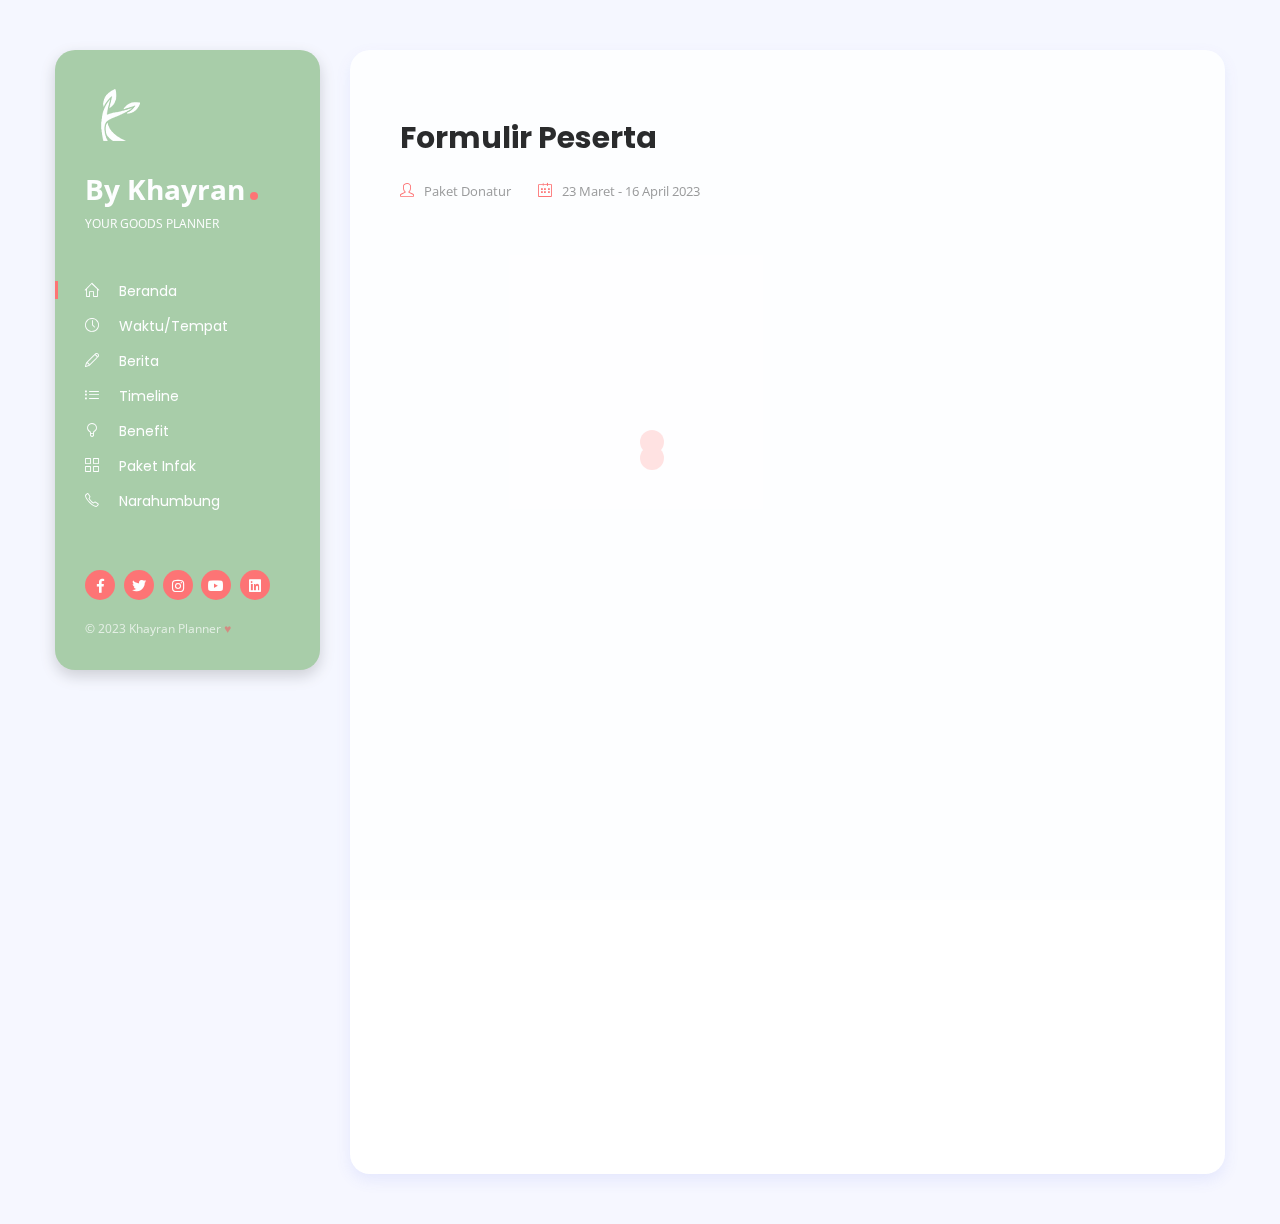
==== pages/form1.html @ f05ed551 "Web Register" ====
<!DOCTYPE html>
<html lang="en-US">
<head>
	<meta http-equiv="Content-Type" content="text/html; charset=UTF-8">
	<title>Ramadhan Dalam Penantian by Khayran</title>
	<meta name="description" content="Website - Ramadhan Dalam Penantian by Khayran">
	<meta name="viewport" content="width=device-width, initial-scale=1, maximum-scale=1">
	<link rel="shortcut icon" type="image/x-icon" href="../images/iconkhayran.png">

	<!-- STYLESHEETS -->
	<link rel="stylesheet" href="../css/bootstrap.min.css" type="text/css" media="all">
	<link rel="stylesheet" href="../css/all.min.css" type="text/css" media="all">
	<link rel="stylesheet" href="../css/simple-line-icons.css" type="text/css" media="all">
	<link rel="stylesheet" href="../css/slick.css" type="text/css" media="all">
	<link rel="stylesheet" href="../css/simplebar.css" type="text/css" media="all">
	<link rel="stylesheet" href="../css/jquery.mCustomScrollbar.min.css" type="text/css" media="all">
	<link rel="stylesheet" href="../css/style.css" type="text/css" media="all">

	<!--[if lt IE 9]>
      <script src="https://oss.maxcdn.com/html5shiv/3.7.2/html5shiv.min.js"></script>
      <script src="https://oss.maxcdn.com/respond/1.4.2/respond.min.js"></script>
    <![endif]-->

</head>

<body>

<!-- preloader -->
<div id="preloader">
	<div class="outer">
		<div class="spinner">
			<div class="dot1"></div>
			<div class="dot2"></div>
		</div>
	</div>
</div>

<!-- site wrapper -->
<div class="site-wrapper">

    <!-- mobile header -->
	<div class="mobile-header py-2 px-3 mt-4">
		<button class="menu-icon mr-2">
			<span></span>
			<span></span>
			<span></span>
		</button>
		<a href="../index.html" class="logo"><img src="images/logokhayran.png" alt="Khayran Planner" /></a>
		<a href="../index.html" class="site-title dot ml-2">By Khayran</a>
	</div>

	<!-- header -->
	<header class="left float-left shadow-dark" id="header">
		<button type="button" class="close" aria-label="Close">
			<span aria-hidden="true">&times;</span>
		</button>
		<div class="header-inner d-flex align-items-start flex-column">
			<a href="index.html"><img src="../images/logokhayran.png" alt="Khayran Planner" /></a>
			<a href="index.html" class="site-title dot mt-3">By Khayran</a>
			<span class="site-slogan">Your Goods Planner</span>
			
			<!-- navigation menu -->
			<nav>
				<ul class="vertical-menu scrollspy">
					<li><a href="../index.html#home" class="active"><i class="icon-home"></i>Beranda</a></li>
					<li><a href="../index.html#about"><i class="icon-clock"></i>Waktu/Tempat</a></li>
					<li><a href="../index.html#blog"><i class="icon-pencil"></i>Berita</a></li>
					<li><a href="../index.html#resume"><i class="icon-list"></i>Timeline</a></li>
					<li><a href="../index.html#services"><i class="icon-bulb"></i>Benefit</a></li>
					<li><a href="../index.html#works"><i class="icon-grid"></i>Paket Infak</a></li>	
					<li><a href="../index.html#contact"><i class="icon-phone"></i>Narahumbung</a></li>
				</ul>
			</nav>
			
			<!-- footer -->
			<div class="footer mt-auto">

				<!-- social icons -->
				<ul class="social-icons list-inline">
					<li class="list-inline-item"><a href="#"><i class="fab fa-facebook-f"></i></a></li>
					<li class="list-inline-item"><a href="#"><i class="fab fa-twitter"></i></a></li>
					<li class="list-inline-item"><a href="#"><i class="fab fa-instagram"></i></a></li>
					<li class="list-inline-item"><a href="#"><i class="fab fa-youtube"></i></a></li>
					<li class="list-inline-item"><a href="#"><i class="fab fa-linkedin"></i></a></li>
				</ul>

				<!-- copyright -->
				<span class="copyright">© 2023 Khayran Planner <span style="color: #e25555;">&#9829;</span></span>
			</div>
		</div>
	</header>

    <!-- main content area -->
	<main class="content float-right">

        <!-- single portfolio -->
		<section class="single-portfolio background-white rounded padding-50 shadow-blue mt-0">

            <h2 class="archive-header">Formulir Peserta</h2>
            <!-- portfolio info -->
            <ul class="list-inline portfolio-info mb-0 mt-4">
                <li class="list-inline-item"><i class="icon-user"></i>Paket Donatur</li>
                <li class="list-inline-item"><i class="icon-calendar"></i>23 Maret - 16 April 2023</li>
            </ul>
            <div class="spacer" data-height="15"></div>

            <iframe src="https://docs.google.com/forms/d/e/1FAIpQLSdEMvRVDFXsEugnhXFrj0jXrr4JK20KwJ4zXYBbKt-q4I2opw/viewform?embedded=true" width="100%" height="900" frameborder="0" marginheight="0" marginwidth="0">Loading…</iframe>
        </section>
		
	</main>

</div>

<!-- Go to top button -->
<a href="javascript:" id="return-to-top"><i class="fa fa-chevron-up"></i></a>

<!-- SCRIPTS -->
<script src="../js/jquery-1.12.3.min.js"></script>
<script src="../js/jquery.easing.min.js"></script>
<script src="../js/popper.min.js"></script>
<script src="../js/bootstrap.min.js"></script>
<script src="../js/jquery.waypoints.min.js"></script>
<script src="../js/jquery.counterup.min.js"></script>
<script src="../js/jquery.mCustomScrollbar.concat.min.js"></script>
<script src="../js/isotope.pkgd.min.js"></script>
<script src="../js/infinite-scroll.min.js"></script>
<script src="../js/imagesloaded.pkgd.min.js"></script>
<script src="../js/slick.min.js"></script>
<script src="../js/contact.js"></script>
<script src="../js/validator.js"></script>
<script src="../js/custom.js"></script>

</body>
</html>
---- css/simple-line-icons.css ----
@font-face {
  font-family: 'simple-line-icons';
  src: url('../fonts/Simple-Line-Icons.eot?v=2.4.0');
  src: url('../fonts/Simple-Line-Icons.eot?v=2.4.0#iefix') format('embedded-opentype'), url('../fonts/Simple-Line-Icons.woff2?v=2.4.0') format('woff2'), url('../fonts/Simple-Line-Icons.ttf?v=2.4.0') format('truetype'), url('../fonts/Simple-Line-Icons.woff?v=2.4.0') format('woff'), url('../fonts/Simple-Line-Icons.svg?v=2.4.0#simple-line-icons') format('svg');
  font-weight: normal;
  font-style: normal;
}
/*
 Use the following CSS code if you want to have a class per icon.
 Instead of a list of all class selectors, you can use the generic [class*="icon-"] selector, but it's slower:
*/
.icon-user,
.icon-people,
.icon-user-female,
.icon-user-follow,
.icon-user-following,
.icon-user-unfollow,
.icon-login,
.icon-logout,
.icon-emotsmile,
.icon-phone,
.icon-call-end,
.icon-call-in,
.icon-call-out,
.icon-map,
.icon-location-pin,
.icon-direction,
.icon-directions,
.icon-compass,
.icon-layers,
.icon-menu,
.icon-list,
.icon-options-vertical,
.icon-options,
.icon-arrow-down,
.icon-arrow-left,
.icon-arrow-right,
.icon-arrow-up,
.icon-arrow-up-circle,
.icon-arrow-left-circle,
.icon-arrow-right-circle,
.icon-arrow-down-circle,
.icon-check,
.icon-clock,
.icon-plus,
.icon-minus,
.icon-close,
.icon-event,
.icon-exclamation,
.icon-organization,
.icon-trophy,
.icon-screen-smartphone,
.icon-screen-desktop,
.icon-plane,
.icon-notebook,
.icon-mustache,
.icon-mouse,
.icon-magnet,
.icon-energy,
.icon-disc,
.icon-cursor,
.icon-cursor-move,
.icon-crop,
.icon-chemistry,
.icon-speedometer,
.icon-shield,
.icon-screen-tablet,
.icon-magic-wand,
.icon-hourglass,
.icon-graduation,
.icon-ghost,
.icon-game-controller,
.icon-fire,
.icon-eyeglass,
.icon-envelope-open,
.icon-envelope-letter,
.icon-bell,
.icon-badge,
.icon-anchor,
.icon-wallet,
.icon-vector,
.icon-speech,
.icon-puzzle,
.icon-printer,
.icon-present,
.icon-playlist,
.icon-pin,
.icon-picture,
.icon-handbag,
.icon-globe-alt,
.icon-globe,
.icon-folder-alt,
.icon-folder,
.icon-film,
.icon-feed,
.icon-drop,
.icon-drawer,
.icon-docs,
.icon-doc,
.icon-diamond,
.icon-cup,
.icon-calculator,
.icon-bubbles,
.icon-briefcase,
.icon-book-open,
.icon-basket-loaded,
.icon-basket,
.icon-bag,
.icon-action-undo,
.icon-action-redo,
.icon-wrench,
.icon-umbrella,
.icon-trash,
.icon-tag,
.icon-support,
.icon-frame,
.icon-size-fullscreen,
.icon-size-actual,
.icon-shuffle,
.icon-share-alt,
.icon-share,
.icon-rocket,
.icon-question,
.icon-pie-chart,
.icon-pencil,
.icon-note,
.icon-loop,
.icon-home,
.icon-grid,
.icon-graph,
.icon-microphone,
.icon-music-tone-alt,
.icon-music-tone,
.icon-earphones-alt,
.icon-earphones,
.icon-equalizer,
.icon-like,
.icon-dislike,
.icon-control-start,
.icon-control-rewind,
.icon-control-play,
.icon-control-pause,
.icon-control-forward,
.icon-control-end,
.icon-volume-1,
.icon-volume-2,
.icon-volume-off,
.icon-calendar,
.icon-bulb,
.icon-chart,
.icon-ban,
.icon-bubble,
.icon-camrecorder,
.icon-camera,
.icon-cloud-download,
.icon-cloud-upload,
.icon-envelope,
.icon-eye,
.icon-flag,
.icon-heart,
.icon-info,
.icon-key,
.icon-link,
.icon-lock,
.icon-lock-open,
.icon-magnifier,
.icon-magnifier-add,
.icon-magnifier-remove,
.icon-paper-clip,
.icon-paper-plane,
.icon-power,
.icon-refresh,
.icon-reload,
.icon-settings,
.icon-star,
.icon-symbol-female,
.icon-symbol-male,
.icon-target,
.icon-credit-card,
.icon-paypal,
.icon-social-tumblr,
.icon-social-twitter,
.icon-social-facebook,
.icon-social-instagram,
.icon-social-linkedin,
.icon-social-pinterest,
.icon-social-github,
.icon-social-google,
.icon-social-reddit,
.icon-social-skype,
.icon-social-dribbble,
.icon-social-behance,
.icon-social-foursqare,
.icon-social-soundcloud,
.icon-social-spotify,
.icon-social-stumbleupon,
.icon-social-youtube,
.icon-social-dropbox,
.icon-social-vkontakte,
.icon-social-steam {
  font-family: 'simple-line-icons';
  speak: none;
  font-style: normal;
  font-weight: normal;
  font-variant: normal;
  text-transform: none;
  line-height: 1;
  /* Better Font Rendering =========== */
  -webkit-font-smoothing: antialiased;
  -moz-osx-font-smoothing: grayscale;
}
.icon-user:before {
  content: "\e005";
}
.icon-people:before {
  content: "\e001";
}
.icon-user-female:before {
  content: "\e000";
}
.icon-user-follow:before {
  content: "\e002";
}
.icon-user-following:before {
  content: "\e003";
}
.icon-user-unfollow:before {
  content: "\e004";
}
.icon-login:before {
  content: "\e066";
}
.icon-logout:before {
  content: "\e065";
}
.icon-emotsmile:before {
  content: "\e021";
}
.icon-phone:before {
  content: "\e600";
}
.icon-call-end:before {
  content: "\e048";
}
.icon-call-in:before {
  content: "\e047";
}
.icon-call-out:before {
  content: "\e046";
}
.icon-map:before {
  content: "\e033";
}
.icon-location-pin:before {
  content: "\e096";
}
.icon-direction:before {
  content: "\e042";
}
.icon-directions:before {
  content: "\e041";
}
.icon-compass:before {
  content: "\e045";
}
.icon-layers:before {
  content: "\e034";
}
.icon-menu:before {
  content: "\e601";
}
.icon-list:before {
  content: "\e067";
}
.icon-options-vertical:before {
  content: "\e602";
}
.icon-options:before {
  content: "\e603";
}
.icon-arrow-down:before {
  content: "\e604";
}
.icon-arrow-left:before {
  content: "\e605";
}
.icon-arrow-right:before {
  content: "\e606";
}
.icon-arrow-up:before {
  content: "\e607";
}
.icon-arrow-up-circle:before {
  content: "\e078";
}
.icon-arrow-left-circle:before {
  content: "\e07a";
}
.icon-arrow-right-circle:before {
  content: "\e079";
}
.icon-arrow-down-circle:before {
  content: "\e07b";
}
.icon-check:before {
  content: "\e080";
}
.icon-clock:before {
  content: "\e081";
}
.icon-plus:before {
  content: "\e095";
}
.icon-minus:before {
  content: "\e615";
}
.icon-close:before {
  content: "\e082";
}
.icon-event:before {
  content: "\e619";
}
.icon-exclamation:before {
  content: "\e617";
}
.icon-organization:before {
  content: "\e616";
}
.icon-trophy:before {
  content: "\e006";
}
.icon-screen-smartphone:before {
  content: "\e010";
}
.icon-screen-desktop:before {
  content: "\e011";
}
.icon-plane:before {
  content: "\e012";
}
.icon-notebook:before {
  content: "\e013";
}
.icon-mustache:before {
  content: "\e014";
}
.icon-mouse:before {
  content: "\e015";
}
.icon-magnet:before {
  content: "\e016";
}
.icon-energy:before {
  content: "\e020";
}
.icon-disc:before {
  content: "\e022";
}
.icon-cursor:before {
  content: "\e06e";
}
.icon-cursor-move:before {
  content: "\e023";
}
.icon-crop:before {
  content: "\e024";
}
.icon-chemistry:before {
  content: "\e026";
}
.icon-speedometer:before {
  content: "\e007";
}
.icon-shield:before {
  content: "\e00e";
}
.icon-screen-tablet:before {
  content: "\e00f";
}
.icon-magic-wand:before {
  content: "\e017";
}
.icon-hourglass:before {
  content: "\e018";
}
.icon-graduation:before {
  content: "\e019";
}
.icon-ghost:before {
  content: "\e01a";
}
.icon-game-controller:before {
  content: "\e01b";
}
.icon-fire:before {
  content: "\e01c";
}
.icon-eyeglass:before {
  content: "\e01d";
}
.icon-envelope-open:before {
  content: "\e01e";
}
.icon-envelope-letter:before {
  content: "\e01f";
}
.icon-bell:before {
  content: "\e027";
}
.icon-badge:before {
  content: "\e028";
}
.icon-anchor:before {
  content: "\e029";
}
.icon-wallet:before {
  content: "\e02a";
}
.icon-vector:before {
  content: "\e02b";
}
.icon-speech:before {
  content: "\e02c";
}
.icon-puzzle:before {
  content: "\e02d";
}
.icon-printer:before {
  content: "\e02e";
}
.icon-present:before {
  content: "\e02f";
}
.icon-playlist:before {
  content: "\e030";
}
.icon-pin:before {
  content: "\e031";
}
.icon-picture:before {
  content: "\e032";
}
.icon-handbag:before {
  content: "\e035";
}
.icon-globe-alt:before {
  content: "\e036";
}
.icon-globe:before {
  content: "\e037";
}
.icon-folder-alt:before {
  content: "\e039";
}
.icon-folder:before {
  content: "\e089";
}
.icon-film:before {
  content: "\e03a";
}
.icon-feed:before {
  content: "\e03b";
}
.icon-drop:before {
  content: "\e03e";
}
.icon-drawer:before {
  content: "\e03f";
}
.icon-docs:before {
  content: "\e040";
}
.icon-doc:before {
  content: "\e085";
}
.icon-diamond:before {
  content: "\e043";
}
.icon-cup:before {
  content: "\e044";
}
.icon-calculator:before {
  content: "\e049";
}
.icon-bubbles:before {
  content: "\e04a";
}
.icon-briefcase:before {
  content: "\e04b";
}
.icon-book-open:before {
  content: "\e04c";
}
.icon-basket-loaded:before {
  content: "\e04d";
}
.icon-basket:before {
  content: "\e04e";
}
.icon-bag:before {
  content: "\e04f";
}
.icon-action-undo:before {
  content: "\e050";
}
.icon-action-redo:before {
  content: "\e051";
}
.icon-wrench:before {
  content: "\e052";
}
.icon-umbrella:before {
  content: "\e053";
}
.icon-trash:before {
  content: "\e054";
}
.icon-tag:before {
  content: "\e055";
}
.icon-support:before {
  content: "\e056";
}
.icon-frame:before {
  content: "\e038";
}
.icon-size-fullscreen:before {
  content: "\e057";
}
.icon-size-actual:before {
  content: "\e058";
}
.icon-shuffle:before {
  content: "\e059";
}
.icon-share-alt:before {
  content: "\e05a";
}
.icon-share:before {
  content: "\e05b";
}
.icon-rocket:before {
  content: "\e05c";
}
.icon-question:before {
  content: "\e05d";
}
.icon-pie-chart:before {
  content: "\e05e";
}
.icon-pencil:before {
  content: "\e05f";
}
.icon-note:before {
  content: "\e060";
}
.icon-loop:before {
  content: "\e064";
}
.icon-home:before {
  content: "\e069";
}
.icon-grid:before {
  content: "\e06a";
}
.icon-graph:before {
  content: "\e06b";
}
.icon-microphone:before {
  content: "\e063";
}
.icon-music-tone-alt:before {
  content: "\e061";
}
.icon-music-tone:before {
  content: "\e062";
}
.icon-earphones-alt:before {
  content: "\e03c";
}
.icon-earphones:before {
  content: "\e03d";
}
.icon-equalizer:before {
  content: "\e06c";
}
.icon-like:before {
  content: "\e068";
}
.icon-dislike:before {
  content: "\e06d";
}
.icon-control-start:before {
  content: "\e06f";
}
.icon-control-rewind:before {
  content: "\e070";
}
.icon-control-play:before {
  content: "\e071";
}
.icon-control-pause:before {
  content: "\e072";
}
.icon-control-forward:before {
  content: "\e073";
}
.icon-control-end:before {
  content: "\e074";
}
.icon-volume-1:before {
  content: "\e09f";
}
.icon-volume-2:before {
  content: "\e0a0";
}
.icon-volume-off:before {
  content: "\e0a1";
}
.icon-calendar:before {
  content: "\e075";
}
.icon-bulb:before {
  content: "\e076";
}
.icon-chart:before {
  content: "\e077";
}
.icon-ban:before {
  content: "\e07c";
}
.icon-bubble:before {
  content: "\e07d";
}
.icon-camrecorder:before {
  content: "\e07e";
}
.icon-camera:before {
  content: "\e07f";
}
.icon-cloud-download:before {
  content: "\e083";
}
.icon-cloud-upload:before {
  content: "\e084";
}
.icon-envelope:before {
  content: "\e086";
}
.icon-eye:before {
  content: "\e087";
}
.icon-flag:before {
  content: "\e088";
}
.icon-heart:before {
  content: "\e08a";
}
.icon-info:before {
  content: "\e08b";
}
.icon-key:before {
  content: "\e08c";
}
.icon-link:before {
  content: "\e08d";
}
.icon-lock:before {
  content: "\e08e";
}
.icon-lock-open:before {
  content: "\e08f";
}
.icon-magnifier:before {
  content: "\e090";
}
.icon-magnifier-add:before {
  content: "\e091";
}
.icon-magnifier-remove:before {
  content: "\e092";
}
.icon-paper-clip:before {
  content: "\e093";
}
.icon-paper-plane:before {
  content: "\e094";
}
.icon-power:before {
  content: "\e097";
}
.icon-refresh:before {
  content: "\e098";
}
.icon-reload:before {
  content: "\e099";
}
.icon-settings:before {
  content: "\e09a";
}
.icon-star:before {
  content: "\e09b";
}
.icon-symbol-female:before {
  content: "\e09c";
}
.icon-symbol-male:before {
  content: "\e09d";
}
.icon-target:before {
  content: "\e09e";
}
.icon-credit-card:before {
  content: "\e025";
}
.icon-paypal:before {
  content: "\e608";
}
.icon-social-tumblr:before {
  content: "\e00a";
}
.icon-social-twitter:before {
  content: "\e009";
}
.icon-social-facebook:before {
  content: "\e00b";
}
.icon-social-instagram:before {
  content: "\e609";
}
.icon-social-linkedin:before {
  content: "\e60a";
}
.icon-social-pinterest:before {
  content: "\e60b";
}
.icon-social-github:before {
  content: "\e60c";
}
.icon-social-google:before {
  content: "\e60d";
}
.icon-social-reddit:before {
  content: "\e60e";
}
.icon-social-skype:before {
  content: "\e60f";
}
.icon-social-dribbble:before {
  content: "\e00d";
}
.icon-social-behance:before {
  content: "\e610";
}
.icon-social-foursqare:before {
  content: "\e611";
}
.icon-social-soundcloud:before {
  content: "\e612";
}
.icon-social-spotify:before {
  content: "\e613";
}
.icon-social-stumbleupon:before {
  content: "\e614";
}
.icon-social-youtube:before {
  content: "\e008";
}
.icon-social-dropbox:before {
  content: "\e00c";
}
.icon-social-vkontakte:before {
  content: "\e618";
}
.icon-social-steam:before {
  content: "\e620";
}
---- css/style.css ----
/*
Template Name: Bako
Version: 1.0
Author: PxlSolutions
Author URI: http://themeforest.net/user/pxlsolutions
Description: Personal Portfolio & Resume HTML Template

[TABLE OF CONTENTS]

01. Base
02. Typography
03. Header
04. Skills
05. Portfolio
06. Clients
07. Blog
08. Helper
09. Buttons
10. Preloader
11. Bootstrap Elements
12. Theme Elements
13. Slick Settings
14. Responsive Settings

*/
@import url("https://fonts.googleapis.com/css?family=Poppins:300,300i,400,400i,500,500i,600,600i,700,700i,800,800i,900,900i");
@import url("https://fonts.googleapis.com/css?family=Open+Sans:400,400i,600,600i,700,700i&display=swap&subset=cyrillic-ext");
/*=================================================================*/
/*                      BASE                              
/*=================================================================*/
body {
  color: #888;
  background-color: #F6F7FF;
  font-family: "Open Sans", sans-serif;
  font-size: 14px;
  line-height: 1.7;
  overflow-x: hidden;
}

img {
  max-width: 100%;
  height: auto;
}

.text-center {
  text-align: center;
}

.text-left {
  text-align: left;
}

.text-right {
  text-align: right;
}

.text-dark {
  color: #000 !important;
}

.relative {
  position: relative;
}

.color-white {
  color: #FFF;
}
.color-white h1, .color-white h2, .color-white h3, .color-white h4, .color-white h5, .color-white h6 {
  color: #FFF;
}

.background-blue {
  background: #4d794d;
}

/*=================================================================*/
/*                      TYPOGRAPHY                              
/*=================================================================*/
h1, h2, h3, h4, h5, h6 {
  color: #000;
  font-family: "Poppins", sans-serif;
  font-weight: 700;
  margin: 20px 0;
}

h1 {
  font-size: 36px;
}

h2 {
  font-size: 30px;
}

h3 {
  font-size: 24px;
}

h4 {
  font-size: 18px;
}

a {
  color: #000;
  outline: 0;
  -webkit-transition: all 0.3s ease-in-out;
  -moz-transition: all 0.3s ease-in-out;
  transition: all 0.3s ease-in-out;
}
a:hover {
  color: #FF5959;
  text-decoration: none;
}
a:focus {
  outline: 0;
}

blockquote {
  padding: 20px 20px;
  margin: 0 0 20px;
  font-size: 16px;
  background: #F7F7F7;
  border-radius: 10px;
}

blockquote p {
  line-height: 1.6;
}

/* === Pre === */
pre {
  display: block;
  padding: 9.5px;
  margin: 0 0 10px;
  font-size: 13px;
  line-height: 1.42857143;
  color: #333;
  word-break: break-all;
  word-wrap: break-word;
  background-color: #f5f5f5;
  border: 1px solid #ccc;
  border-radius: 0;
}

::selection {
  color: #FFF;
  background: #FF5959;
}

::-moz-selection {
  color: #FFF;
  background: #FF5959;
}

.z-1 {
  z-index: 1;
}

.row {
  margin-right: -10px;
  margin-left: -10px;
}

.col, .col-1, .col-10, .col-11, .col-12, .col-2, .col-3, .col-4, .col-5, .col-6, .col-7, .col-8, .col-9, .col-auto, .col-lg, .col-lg-1, .col-lg-10, .col-lg-11, .col-lg-12, .col-lg-2, .col-lg-3, .col-lg-4, .col-lg-5, .col-lg-6, .col-lg-7, .col-lg-8, .col-lg-9, .col-lg-auto, .col-md, .col-md-1, .col-md-10, .col-md-11, .col-md-12, .col-md-2, .col-md-3, .col-md-4, .col-md-5, .col-md-6, .col-md-7, .col-md-8, .col-md-9, .col-md-auto, .col-sm, .col-sm-1, .col-sm-10, .col-sm-11, .col-sm-12, .col-sm-2, .col-sm-3, .col-sm-4, .col-sm-5, .col-sm-6, .col-sm-7, .col-sm-8, .col-sm-9, .col-sm-auto, .col-xl, .col-xl-1, .col-xl-10, .col-xl-11, .col-xl-12, .col-xl-2, .col-xl-3, .col-xl-4, .col-xl-5, .col-xl-6, .col-xl-7, .col-xl-8, .col-xl-9, .col-xl-auto {
  padding-right: 10px;
  padding-left: 10px;
}

/*=================================================================*/
/*                      HEADER                              
/*=================================================================*/
header.left {
  color: #FFF;
  background: #99c497;
  border-radius: 20px;
  min-height: 620px;
  max-height: 620px;
  top: 50px;
  overflow: hidden;
  position: fixed;
  width: 265px;
  -webkit-transform: translateX(0);
  -moz-transform: translateX(0);
  -ms-transform: translateX(0);
  -o-transform: translateX(0);
  transform: translateX(0);
  -webkit-transition: all 0.3s ease-in-out;
  -moz-transition: all 0.3s ease-in-out;
  transition: all 0.3s ease-in-out;
}
header.left nav {
  margin-top: 40px;
}
header.left .header-inner {
  width: 100%;
  top: 0;
  bottom: 0;
  left: 0;
  right: 0;
  padding: 30px;
  position: absolute;
}
header.left .mCustomScrollBox {
  width: 100%;
  overflow: visible;
}
header.left .mCSB_inside > .mCSB_container {
  margin-right: 0;
  min-height: 99.91%;
  overflow: visible;
  -ms-flex-align: start !important;
  align-items: flex-start !important;
  -ms-flex-direction: column !important;
  flex-direction: column !important;
  display: -ms-flexbox !important;
  display: flex !important;
}
header.left .mCSB_scrollTools {
  top: 20px;
  right: -10px;
  bottom: 20px;
}
header.left button.close {
  display: none;
  outline: none;
  padding: 0;
  background-color: #FFF;
  border: 0;
  -webkit-appearance: none;
  opacity: 1;
  color: #FF5959;
  font-weight: 400;
  font-size: 16px;
  border-radius: 50%;
  width: 20px;
  height: 20px;
  line-height: 22px;
  margin-top: 16px;
  margin-right: 18px;
  position: relative;
  z-index: 1;
}
header a {
  color: #FFF;
}
header a:hover {
  color: #FFF;
  text-decoration: none;
}
header .site-title {
  display: block;
  font-size: 28px;
  font-weight: 700;
}
header .site-title.dot:after {
  content: "";
  background-color: #FF5959;
  border-radius: 50%;
  display: inline-block;
  margin-left: 5px;
  height: 8px;
  width: 8px;
}
header .site-slogan {
  font-size: 12px;
  text-transform: uppercase;
}
header .vertical-menu {
  font-size: 14px;
  font-family: "Poppins", sans-serif;
  list-style: none;
  padding: 0;
  margin: 0;
}
header .vertical-menu i {
  margin-right: 20px;
}
header .vertical-menu li {
  line-height: 2.5;
  position: relative;
}
header .vertical-menu li a {
  margin-left: 0;
  padding: 0;
  -webkit-transition: all 0.3s ease-in-out;
  -moz-transition: all 0.3s ease-in-out;
  transition: all 0.3s ease-in-out;
}
header .vertical-menu li a:hover {
  margin-left: 5px;
}
header .vertical-menu li a.active:before {
  content: "";
  background: #FF5959;
  display: block;
  height: 18px;
  left: -30px;
  top: 7px;
  position: absolute;
  width: 3px;
}
header .copyright {
  font-size: 12px;
  opacity: 0.7;
}

.mobile-header {
  background: #edc56d;
  border-radius: 20px;
  display: none;
  -webkit-transform: translateX(0);
  -moz-transform: translateX(0);
  -ms-transform: translateX(0);
  -o-transform: translateX(0);
  transform: translateX(0);
  -webkit-transition: all 0.3s ease-in-out;
  -moz-transition: all 0.3s ease-in-out;
  transition: all 0.3s ease-in-out;
}
.mobile-header.push {
  -webkit-transform: translateX(295px);
  -moz-transform: translateX(295px);
  -ms-transform: translateX(295px);
  -o-transform: translateX(295px);
  transform: translateX(295px);
}
.mobile-header .logo img {
  max-height: 40px;
  max-width: 40px;
}
.mobile-header .site-title {
  vertical-align: middle;
  font-size: 24px;
  font-weight: 700;
}
.mobile-header .site-title.dot:after {
  content: "";
  background-color: #FF5959;
  border-radius: 50%;
  display: inline-block;
  margin-left: 5px;
  height: 6px;
  width: 6px;
}
.mobile-header button.menu-icon {
  cursor: pointer;
  background: transparent;
  border: 0;
  outline: none;
  vertical-align: middle;
  padding: 0;
}
.mobile-header button.menu-icon span {
  background: #FFF;
  border-radius: 10px;
  display: block;
  height: 4px;
  width: 25px;
}
.mobile-header button.menu-icon span:nth-child(2) {
  margin-top: 4px;
  margin-bottom: 4px;
}
.mobile-header a {
  color: #FFF;
}
.mobile-header a:hover {
  text-decoration: none;
}

.site-wrapper {
  width: 1170px;
  margin-left: auto;
  margin-right: auto;
}

main.content {
  margin-top: 50px;
  margin-bottom: 50px;
  width: 875px;
  -webkit-transform: translateX(0);
  -moz-transform: translateX(0);
  -ms-transform: translateX(0);
  -o-transform: translateX(0);
  transform: translateX(0);
  -webkit-transition: all 0.3s ease-in-out;
  -moz-transition: all 0.3s ease-in-out;
  transition: all 0.3s ease-in-out;
}
main.content.push {
  -webkit-transform: translateX(295px);
  -moz-transform: translateX(295px);
  -ms-transform: translateX(295px);
  -o-transform: translateX(295px);
  transform: translateX(295px);
}

.hero {
  height: 620px;
  margin-top: 0;
}
.hero .cta {
  color: #FFF;
  max-width: 600px;
  z-index: 1;
}
.hero .cta h1 {
  color: #FFF;
  font-size: 60px;
  line-height: 0.7;
}
.hero .cta h1 .dot:after {
  content: "";
  background-color: #FF5959;
  border-radius: 50%;
  display: inline-block;
  margin-left: 5px;
  height: 13px;
  width: 13px;
}
.hero .cta p {
  font-size: 16px;
  line-height: 1.8;
}

section {
  border-radius: 20px;
  position: relative;
  overflow: hidden;
  margin-top: 50px;
}
section.white-bg {
  background: #FFF;
}
section.padding {
  padding: 80px 50px;
}
section.padding-50 {
  padding: 50px;
}
section.padding-60 {
  padding: 60px 50px;
}

.section-title {
  margin: 0;
}
.section-title:after {
  content: "";
  background: #FF5959;
  border-radius: 25px;
  display: block;
  height: 5px;
  margin-top: 14px;
  width: 30px;
}

/*=================================================================*/
/*                      SKILLS                              
/*=================================================================*/
.skill-item .skill-info span {
  font-size: 14px;
}

.skill-item h4 {
  font-size: 14px;
  text-transform: uppercase;
}

.fact-item h2 {
  font-size: 36px;
  margin: 12px 0 7px;
}
.fact-item span {
  font-size: 14px;
}

.service-item {
  border: solid 1px #EFEFEF;
  border-radius: 10px;
  padding: 30px 20px;
  -webkit-transition: all 0.3s ease-in-out;
  -moz-transition: all 0.3s ease-in-out;
  transition: all 0.3s ease-in-out;
}
.service-item h4, .service-item i {
  -webkit-transition: all 0.3s ease-in-out;
  -moz-transition: all 0.3s ease-in-out;
  transition: all 0.3s ease-in-out;
}
.service-item:hover {
  border-color: #FF5959;
  background: #FF5959;
  color: #FFF;
  -webkit-box-shadow: 0px 6px 15px 0px rgba(0, 0, 0, 0.15);
  -moz-box-shadow: 0px 6px 15px 0px rgba(0, 0, 0, 0.15);
  box-shadow: 0px 6px 15px 0px rgba(0, 0, 0, 0.15);
}
.service-item:hover h4, .service-item:hover i {
  color: #FFF;
}

.timeline {
  position: relative;
  padding: 30px 0;
}

.timeline-line {
  position: absolute;
  top: 0px;
  left: calc(20% + 2px);
  bottom: 0px;
  width: 1px;
  background: #FF5959;
}
.timeline-line::before, .timeline-line::after {
  content: "";
  display: block;
  border-radius: 100%;
  background: #FF5959;
  position: absolute;
  left: -3px;
  height: 7px;
  width: 7px;
}
.timeline-line::before {
  top: 0;
}
.timeline-line::after {
  bottom: 0;
}

.timeline:after {
  content: "";
  display: table;
  clear: both;
}

.entry {
  clear: both;
  position: relative;
}
.entry:last-of-type .body {
  margin-bottom: 0;
}

.entry .title {
  float: left;
  width: 20%;
  position: relative;
}

.entry .title:before {
  content: "";
  position: absolute;
  width: 8px;
  height: 8px;
  border: 1px solid #FF5959;
  background-color: #fff;
  border-radius: 100%;
  padding: 4.5px;
  top: 15%;
  right: -8px;
  z-index: 1;
}

.entry .body {
  margin: 0 0 6em;
  float: right;
  width: 80%;
  padding-left: 60px;
}
.entry .body p {
  margin-bottom: 0;
}

/*=================================================================*/
/*                      PORTFOLIO                              
/*=================================================================*/
.portfolio-wrapper [class*=col-] {
  margin-top: 10px;
  margin-bottom: 10px;
}

.pf-filter-wrapper {
  display: none;
}

.portfolio-item {
  position: relative;
  overflow: hidden;
  border-radius: 10px;
  -webkit-transition: all 0.3s ease-in-out;
  -moz-transition: all 0.3s ease-in-out;
  transition: all 0.3s ease-in-out;
}
.portfolio-item .thumb {
  overflow: hidden;
}
.portfolio-item .thumb img {
  -webkit-transform: scale(1);
  -moz-transform: scale(1);
  -ms-transform: scale(1);
  -o-transform: scale(1);
  transform: scale(1);
  -webkit-transition: all 0.3s ease-in-out;
  -moz-transition: all 0.3s ease-in-out;
  transition: all 0.3s ease-in-out;
}
.portfolio-item .details {
  color: #FFF;
  position: absolute;
  padding: 0 25px;
  top: 25px;
  width: 100%;
  z-index: 1;
}
.portfolio-item .details h4 {
  color: #FFF;
  margin: 0 0 4px;
  opacity: 0;
  transform: translateY(30px);
  transition: all cubic-bezier(0.075, 0.82, 0.165, 1) 1s;
}
.portfolio-item .details span {
  font-size: 12px;
  opacity: 0;
  display: block;
  transform: translateY(40px);
  transition: all cubic-bezier(0.075, 0.82, 0.165, 1) 1s;
}
.portfolio-item .plus-icon {
  color: #FF5959;
  background: #FFF;
  border-radius: 100%;
  position: absolute;
  font-size: 16px;
  left: 25px;
  bottom: 25px;
  opacity: 0;
  line-height: 32px;
  text-align: center;
  height: 30px;
  width: 30px;
  z-index: 1;
  -webkit-transition: all 0.3s ease-in-out;
  -moz-transition: all 0.3s ease-in-out;
  transition: all 0.3s ease-in-out;
}
.portfolio-item .mask {
  background: #FF5959;
  position: absolute;
  left: 0;
  top: 0;
  opacity: 0;
  height: 100%;
  width: 100%;
  -webkit-transition: all 0.3s ease-in-out;
  -moz-transition: all 0.3s ease-in-out;
  transition: all 0.3s ease-in-out;
}
.portfolio-item:hover {
  -webkit-box-shadow: 0px 6px 15px 0px rgba(0, 0, 0, 0.15);
  -moz-box-shadow: 0px 6px 15px 0px rgba(0, 0, 0, 0.15);
  box-shadow: 0px 6px 15px 0px rgba(0, 0, 0, 0.15);
}
.portfolio-item:hover .mask {
  opacity: 0.6;
}
.portfolio-item:hover img {
  -webkit-transform: scale(1);
  -moz-transform: scale(1);
  -ms-transform: scale(1);
  -o-transform: scale(1);
  transform: scale(1.1);
}
.portfolio-item:hover .details h4, .portfolio-item:hover .details span {
  opacity: 1;
  transform: translateY(0);
}
.portfolio-item:hover .plus-icon {
  opacity: 1;
}

.load-more i {
  display: none;
}

.portfolio-info {
  color: #888;
  font-size: 13px;
}

.portfolio-info li:not(:last-child) {
  margin-right: 1.5rem;
}

.portfolio-info i {
  color: #FF5959;
  font-size: 14px;
  margin-right: 10px;
}

.portfolio-filter {
  margin-bottom: 25px;
}
.portfolio-filter li {
  color: #888;
  cursor: pointer;
  font-size: 14px;
  font-weight: 400;
  position: relative;
}
.portfolio-filter li:hover {
  color: #000;
}
.portfolio-filter li:hover:after {
  height: 7px;
}
.portfolio-filter li.current {
  background: #FF5959;
  color: #FFF;
  padding: 6px 14px 4px;
  border-radius: 30px;
}
.portfolio-filter li:not(:last-child) {
  margin-right: 1.5rem;
}

.price-item {
  border: solid 1px #EFEFEF;
  border-radius: 10px;
  padding: 30px 0;
}
.price-item i {
  background: #FFF;
  font-size: 24px;
  color: #FF5959;
  display: block;
  border-radius: 50%;
  border: solid 1px #EFEFEF;
  height: 55px;
  line-height: 55px;
  left: 50%;
  top: -27.5px;
  position: absolute;
  text-align: center;
  width: 55px;
  -webkit-transform: translateX(-50%);
  -moz-transform: translateX(-50%);
  -ms-transform: translateX(-50%);
  -o-transform: translateX(-50%);
  transform: translateX(-50%);
}
.price-item .price-icon + .plan {
  margin-top: 25px;
}
.price-item .plan {
  font-size: 12px;
  color: #FFF;
  background: #FF5959;
  border-radius: 25px;
  display: inline-block;
  padding: 1px 9px;
}
.price-item .price {
  font-size: 36px;
  margin: 25px 0;
}
.price-item .price em {
  font-size: 18px;
  font-style: normal;
  vertical-align: super;
  margin-right: 4px;
}
.price-item .price span {
  color: #888;
  font-size: 12px;
  font-weight: 400;
}
.price-item ul {
  list-style: none;
  padding-left: 0;
  margin: -8px 0;
}
.price-item ul li {
  line-height: 30px;
}
.price-item .btn {
  margin-top: 30px;
}
.price-item.recommended {
  color: #FFF;
  background: #4d794d;
}
.price-item.recommended .price {
  color: #FFF;
}
.price-item.recommended .price span {
  color: #FFF;
}

.testimonial-item {
  border: solid 1px #EFEFEF;
  border-radius: 10px;
  padding: 30px 25px;
}
.testimonial-item .symbol {
  font-weight: bold;
  color: #FF5959;
  font-size: 12px;
  margin-bottom: 20px;
  display: block;
}
.testimonial-item p {
  margin-bottom: 0;
}
.testimonial-item .testimonial-details {
  margin-top: 25px;
}
.testimonial-item .testimonial-details .thumb {
  display: inline-block;
  border-radius: 100%;
  overflow: hidden;
  height: 40px;
  vertical-align: middle;
  width: 40px;
}
.testimonial-item .testimonial-details .info {
  display: inline-block;
  margin-left: 20px;
  vertical-align: middle;
}
.testimonial-item .testimonial-details .info h4 {
  margin: 0;
}
.testimonial-item .testimonial-details .info span {
  font-size: 11px;
  text-transform: uppercase;
  letter-spacing: 0.4px;
}

/*=================================================================*/
/*                      CLIENTS                              
/*=================================================================*/
.client-item {
  min-height: 60px;
  position: relative;
}
.client-item .inner {
  text-align: center;
  position: absolute;
  left: 0;
  top: 50%;
  -webkit-transform: translateY(-50%);
  -ms-transform: translateY(-50%);
  transform: translateY(-50%);
  width: 100%;
}
.client-item img {
  display: inline-block;
}

/*=================================================================*/
/*                      BLOG                              
/*=================================================================*/
.blog-item .thumb {
  border-radius: 10px;
  position: relative;
  overflow: hidden;
  -webkit-transition: all 0.3s ease-in-out;
  -moz-transition: all 0.3s ease-in-out;
  transition: all 0.3s ease-in-out;
}
.blog-item .thumb img {
  -webkit-transform: scale(1);
  -ms-transform: scale(1);
  transform: scale(1);
  -webkit-transition: all 0.3s ease-in-out;
  -moz-transition: all 0.3s ease-in-out;
  transition: all 0.3s ease-in-out;
}
.blog-item .thumb:hover {
  -webkit-box-shadow: 0px 6px 15px 0px rgba(0, 0, 0, 0.15);
  -moz-box-shadow: 0px 6px 15px 0px rgba(0, 0, 0, 0.15);
  box-shadow: 0px 6px 15px 0px rgba(0, 0, 0, 0.15);
}
.blog-item .thumb:hover img {
  -webkit-transform: scale(1.1);
  -ms-transform: scale(1.1);
  transform: scale(1.1);
}
.blog-item .category {
  border-radius: 50px;
  background: #FF5959;
  color: #FFF;
  font-size: 12px;
  padding: 1px 8px;
  position: absolute;
  left: 20px;
  top: 20px;
  z-index: 1;
}
.blog-item .meta {
  color: #ADADAD;
  font-size: 12px;
}
.blog-item .meta li:not(:last-child) {
  margin-right: 1rem;
}
.blog-item .meta li:after {
  content: "";
  background: #FF5959;
  border-radius: 100%;
  display: inline-block;
  height: 3px;
  margin-left: 1rem;
  vertical-align: middle;
  width: 3px;
}
.blog-item .meta li:last-child::after {
  display: none;
}

.contact-info i {
  font-size: 24px;
  color: #FF5959;
  float: left;
}
.contact-info .details {
  margin-left: 40px;
}
.contact-info .details h5 {
  font-size: 16px;
  margin: 0 0 5px;
}

/*=================================================================*/
/*                      HELPER                              
/*=================================================================*/
.overlay {
  border-radius: 20px;
  background: #4d794d;
  left: 0;
  top: 0;
  opacity: 0.9;
  height: 100%;
  position: absolute;
  width: 100%;
}

.icon-circle {
  font-size: 24px;
  color: #FFF;
  display: inline-block;
  background: #FF5959;
  border-radius: 50%;
  height: 50px;
  line-height: 50px;
  text-align: center;
  width: 50px;
}

.icon-simple {
  color: #FF5959;
  font-size: 24px;
}

#infscr-loading {
  position: absolute;
  left: 50%;
  margin-left: -15px;
  bottom: 10px;
}

#infscr-loading img {
  display: none;
}

.shadow-blue {
  -webkit-box-shadow: 0px 6px 15px 0px rgba(74, 99, 231, 0.1);
  -moz-box-shadow: 0px 6px 15px 0px rgba(74, 99, 231, 0.1);
  box-shadow: 0px 6px 15px 0px rgba(74, 99, 231, 0.1);
}

.shadow-dark {
  -webkit-box-shadow: 0px 6px 15px 0px rgba(0, 0, 0, 0.2);
  -moz-box-shadow: 0px 6px 15px 0px rgba(0, 0, 0, 0.2);
  box-shadow: 0px 6px 15px 0px rgba(0, 0, 0, 0.2);
}

.parallax {
  background-size: cover;
  background-attachment: fixed;
}

/*=================================================================*/
/*                     BUTTONS
/*=================================================================*/
.btn {
  border-radius: 100px;
  font-family: "Poppins", sans-serif;
  font-size: 14px;
  font-weight: 400;
  overflow: hidden;
  padding: 8.5px 20px;
  position: relative;
  -webkit-transform: translateY(0);
  -moz-transform: translateY(0);
  -ms-transform: translateY(0);
  -o-transform: translateY(0);
  transform: translateY(0);
  -webkit-transition: all 0.3s ease-in-out;
  -moz-transition: all 0.3s ease-in-out;
  transition: all 0.3s ease-in-out;
}
.btn i {
  margin-right: 10px;
  vertical-align: middle;
}

.btn:focus {
  outline: 0;
  box-shadow: none;
}

.btn-default {
  color: #FFF;
  background: #FF5959;
}
.btn-default:hover {
  background: #edc56d;
  color: #FFF;
  -webkit-transform: translateY(-3px);
  -moz-transform: translateY(-3px);
  -ms-transform: translateY(-3px);
  -o-transform: translateY(-3px);
  transform: translateY(-3px);
  -webkit-box-shadow: 0px 8px 15px 0px rgba(0, 0, 0, 0.2);
  -moz-box-shadow: 0px 8px 15px 0px rgba(0, 0, 0, 0.2);
  box-shadow: 0px 8px 15px 0px rgba(0, 0, 0, 0.2);
}

.btn-alt {
  color: #FFF;
  background: #edc56d;
}
.btn-alt:hover {
  color: #FFF;
  background: #FF5959;
  -webkit-transform: translateY(-3px);
  -moz-transform: translateY(-3px);
  -ms-transform: translateY(-3px);
  -o-transform: translateY(-3px);
  transform: translateY(-3px);
  -webkit-box-shadow: 0px 8px 15px 0px rgba(0, 0, 0, 0.2);
  -moz-box-shadow: 0px 8px 15px 0px rgba(0, 0, 0, 0.2);
  box-shadow: 0px 8px 15px 0px rgba(0, 0, 0, 0.2);
}

.btn-border {
  color: #FFF;
  background: #4d794d;
}
.btn-border:hover {
  color: #FFF;
  background: #000;
}

.btn-border-light {
  color: #FFF;
  border: solid 1px #FFF;
  background: transparent;
}
.btn-border-light:hover {
  color: #000;
  background: #FFF;
  -webkit-transform: translateY(-3px);
  -moz-transform: translateY(-3px);
  -ms-transform: translateY(-3px);
  -o-transform: translateY(-3px);
  transform: translateY(-3px);
  -webkit-box-shadow: 0px 8px 15px 0px rgba(0, 0, 0, 0.2);
  -moz-box-shadow: 0px 8px 15px 0px rgba(0, 0, 0, 0.2);
  box-shadow: 0px 8px 15px 0px rgba(0, 0, 0, 0.2);
}

.btn-full {
  text-align: center;
  width: 100%;
}

.btn-group-lg > .btn, .btn-lg {
  padding: 12px 26px;
  font-size: 16px;
}

.btn-sm {
  padding: 17px 16px;
  font-size: 12px;
  line-height: 0;
}

.btn-xs {
  padding: 12px 10px;
  font-size: 12px;
  line-height: 0;
}

/*=================================================================*/
/*                     PRELOADER
/*=================================================================*/
#preloader {
  background: #F6F7FF;
  height: 100%;
  position: fixed;
  width: 100%;
  z-index: 5;
}

#preloader .outer {
  position: absolute;
  top: 50%;
  left: 50%;
  transform: translate(-50%, -50%);
}

.spinner {
  margin: 100px auto;
  width: 40px;
  height: 40px;
  position: relative;
  text-align: center;
  -webkit-animation: sk-rotate 2s infinite linear;
  animation: sk-rotate 2s infinite linear;
}

.dot1, .dot2 {
  width: 60%;
  height: 60%;
  display: inline-block;
  position: absolute;
  top: 0;
  background-color: #FF5959;
  border-radius: 100%;
  -webkit-animation: sk-bounce 2s infinite ease-in-out;
  animation: sk-bounce 2s infinite ease-in-out;
}

.dot2 {
  top: auto;
  bottom: 0;
  -webkit-animation-delay: -1s;
  animation-delay: -1s;
}

@-webkit-keyframes sk-rotate {
  100% {
    -webkit-transform: rotate(360deg);
  }
}
@keyframes sk-rotate {
  100% {
    transform: rotate(360deg);
    -webkit-transform: rotate(360deg);
  }
}
@-webkit-keyframes sk-bounce {
  0%, 100% {
    -webkit-transform: scale(0);
  }
  50% {
    -webkit-transform: scale(1);
  }
}
@keyframes sk-bounce {
  0%, 100% {
    transform: scale(0);
    -webkit-transform: scale(0);
  }
  50% {
    transform: scale(1);
    -webkit-transform: scale(1);
  }
}
/*=================================================================*/
/*                     BOOTSTRAP ELEMENTS
/*=================================================================*/
.breadcrumb {
  font-size: 14px;
  padding: 0;
  margin-bottom: 0;
  list-style: none;
  background-color: transparent;
  border-radius: 0;
}

.breadcrumb > .active {
  color: #9c9c9c;
}

/* === Form Control === */
.form-control {
  display: block;
  border-radius: 25px;
  width: 100%;
  height: 40px;
  padding: 10px 24px;
  font-size: 13px;
  font-weight: 400;
  line-height: 1.6;
  color: #333;
  background-color: #FFF;
  background-image: none;
  border: solid 1px #E3E3E3;
  -webkit-box-shadow: none;
  box-shadow: none;
}

.form-control:focus {
  border-color: #FF5959;
  outline: 0;
  -webkit-box-shadow: none;
  box-shadow: none;
}

.form-control::-webkit-input-placeholder {
  /* Edge */
  color: #999;
}

.form-control:-ms-input-placeholder {
  /* Internet Explorer 10-11 */
  color: #999;
}

.form-control::placeholder {
  color: #999;
}

.form-group {
  margin-bottom: 20px;
}

.input-group-addon {
  padding: 0;
  font-size: 14px;
  font-weight: 400;
  line-height: 1;
  color: #555;
  text-align: center;
  background-color: transparent;
  border: 0;
  border-radius: 0;
}

/* === Alert === */
.alert {
  padding: 15px;
  margin-bottom: 20px;
  border: 1px solid transparent;
  border-radius: 15px;
}

.alert-dismissable .close, .alert-dismissible .close {
  position: relative;
  top: 0;
  right: 0;
  color: inherit;
}

/* === Pagination === */
.pagination {
  display: inline-block;
  padding-left: 0;
  margin: 0;
  border-radius: 4px;
}

.pagination > li:first-child > a, .pagination > li:first-child > span {
  margin-left: 0;
  border-radius: 50%;
}

.pagination > li:last-child > a, .pagination > li:last-child > span {
  border-radius: 50%;
}

.pagination > .active > a, .pagination > .active > a:focus, .pagination > .active > a:hover, .pagination > .active > span, .pagination > .active > span:focus, .pagination > .active > span:hover {
  z-index: 3;
  color: #fff;
  cursor: default;
  background-color: #000;
  border-color: transparent;
}

.pagination > li > a, .pagination > li > span {
  position: relative;
  float: left;
  font-weight: 400;
  height: 46px;
  line-height: 32px !important;
  margin-left: 11px;
  line-height: 1.42857143;
  color: #1a1a1a;
  text-decoration: none;
  background-color: #fff;
  border: 1px solid #EEE;
  border-radius: 50%;
  width: 46px;
  text-align: center;
  -webkit-transition: all 0.3s ease-in-out;
  -moz-transition: all 0.3s ease-in-out;
  transition: all 0.3s ease-in-out;
}

.pagination > li > a:focus, .pagination > li > a:hover, .pagination > li > span:focus, .pagination > li > span:hover {
  z-index: 2;
  color: #FFF;
  background-color: #000;
  border-color: transparent;
}

/* === Progress Bar === */
.progress {
  height: 3px;
  margin-bottom: 0;
  overflow: hidden;
  background-color: #EBEBEB;
  border-radius: 0;
  -webkit-box-shadow: none;
  box-shadow: none;
}

.progress-bar {
  float: left;
  width: 0;
  height: 100%;
  font-size: 12px;
  line-height: 3px;
  color: #fff;
  text-align: center;
  background-color: #FF5959;
  -webkit-box-shadow: none;
  box-shadow: none;
  -webkit-transition: width 0.6s ease;
  -o-transition: width 0.6s ease;
  transition: width 0.6s ease;
}

/*=================================================================*/
/*                      THEME ELEMENTS
/*=================================================================*/
.social-icons li:not(:last-child) {
  margin-right: 0.3rem;
}
.social-icons li a {
  color: #FFF;
  background: #FF5959;
  border-radius: 50%;
  display: block;
  height: 30px;
  line-height: 32px;
  text-align: center;
  width: 30px;
}
.social-icons li a:hover {
  color: #FF5959;
  background: #FFF;
}

/* === Go to Top === */
#return-to-top {
  position: fixed;
  bottom: 20px;
  right: 20px;
  background: #000;
  background: rgba(0, 0, 0, 0.3);
  width: 40px;
  height: 40px;
  display: block;
  text-decoration: none;
  -webkit-border-radius: 50%;
  -moz-border-radius: 50%;
  border-radius: 50%;
  display: none;
  z-index: 4;
  -webkit-transition: all 0.1s ease-in-out;
  -moz-transition: all 0.1s ease-in-out;
  transition: all 0.1s ease-in-out;
}

#return-to-top i {
  color: #fff;
  margin: 0;
  position: relative;
  left: 14px;
  top: 9px;
  font-size: 14px;
  -webkit-transform: translateY(0px);
  -moz-transform: translateY(0px);
  -ms-transform: translateY(0px);
  transform: translateY(0px);
  -webkit-transition: all 0.1s ease-in-out;
  -moz-transition: all 0.1s ease-in-out;
  transition: all 0.1s ease-in-out;
}

#return-to-top:hover {
  background: #FF5959;
}

.videoWrapper {
  position: relative;
  padding-bottom: 56.25%;
  /* 16:9 */
  padding-top: 0;
  height: 0;
}

.videoWrapper iframe {
  position: absolute;
  top: 0;
  left: 0;
  width: 100%;
  height: 100%;
}

.rounded {
  border-radius: 20px !important;
}

.background-white {
  background: #FFF;
}

/*=================================================================*/
/*                      SLICK SETTINGS
/*=================================================================*/
.slick-slide {
  height: auto;
  outline: none;
}

.slick-next, .slick-prev {
  width: 40px;
  height: 40px;
  line-height: 40px;
  text-align: center;
  background: #000;
  border-radius: 0;
  top: calc(50% - 40px);
  z-index: 1;
  -webkit-transform: translateX(0px);
  -moz-transform: translateX(0px);
  -ms-transform: translateX(0px);
  transform: translateX(0px);
}

.slick-next:hover, .slick-next:focus, .slick-prev:hover, .slick-prev:focus {
  background: #000;
}

.slick-prev {
  left: 0;
}
.slick-prev:hover {
  background: #000;
}

.slick-next {
  right: 0;
}
.slick-next:hover {
  background: #000;
}

.slick-next:before, .slick-next:after {
  left: 20px;
}

.slick-prev:before, .slick-prev:after {
  left: 17px;
}

.slick-prev:before {
  content: "";
  background: #FFF;
  display: block;
  width: 1px;
  height: 14px;
  top: 8px;
  position: absolute;
  -ms-transform: rotate(45deg);
  /* IE 9 */
  -webkit-transform: rotate(45deg);
  /* Chrome, Safari, Opera */
  transform: rotate(45deg);
}

.slick-prev:after {
  content: "";
  background: #FFF;
  display: block;
  width: 1px;
  height: 14px;
  position: absolute;
  top: 17px;
  -ms-transform: rotate(135deg);
  /* IE 9 */
  -webkit-transform: rotate(135deg);
  /* Chrome, Safari, Opera */
  transform: rotate(135deg);
}

.slick-next:before {
  content: "";
  background: #FFF;
  display: block;
  width: 1px;
  height: 14px;
  top: 8px;
  position: absolute;
  -ms-transform: rotate(-45deg);
  /* IE 9 */
  -webkit-transform: rotate(-45deg);
  /* Chrome, Safari, Opera */
  transform: rotate(-45deg);
}

.slick-next:after {
  content: "";
  background: #FFF;
  display: block;
  width: 1px;
  height: 14px;
  position: absolute;
  top: 17px;
  -ms-transform: rotate(45deg);
  /* IE 9 */
  -webkit-transform: rotate(45deg);
  /* Chrome, Safari, Opera */
  transform: rotate(45deg);
}

.slick-dotted.slick-slider {
  margin-bottom: 0;
}

.slick-dots {
  bottom: 0;
  margin-top: 20px;
  position: relative;
}

.slick-dots li {
  width: 7px;
  height: 7px;
  margin: 0 3px;
}

.slick-dots li.slick-active {
  width: 7px;
  height: 7px;
}

.slick-dots li button {
  width: 7px;
  height: 7px;
  padding: 0;
}

.slick-dots li.slick-active button:before {
  background: #FF5959;
  opacity: 1;
  height: 7px;
  width: 7px;
}

.slick-dots li button:before {
  content: "";
  background: #E3E3E3;
  opacity: 1;
  border-radius: 100%;
  height: 7px;
  width: 7px;
}

.slick-dots li button:hover:before, .slick-dots li button:focus:before {
  opacity: 1;
  background: #FF5959;
}

/*=================================================================*/
/*                      RESPONSIVE SETTINGS
/*=================================================================*/
@media (max-width: 1200px) and (min-width: 991px) {
  .site-wrapper {
    max-width: 970px;
  }

  main.content {
    width: 675px;
  }
}
@media only screen and (max-width: 991px) {
  .site-wrapper {
    width: 100%;
    padding-left: 15px;
    padding-right: 15px;
  }

  header.left {
    top: 25px;
    float: none !important;
    -webkit-transform: translateX(-380px);
    -moz-transform: translateX(-380px);
    -ms-transform: translateX(-380px);
    -o-transform: translateX(-380px);
    transform: translateX(-380px);
  }
  header.left.open {
    -webkit-transform: translateX(0);
    -moz-transform: translateX(0);
    -ms-transform: translateX(0);
    -o-transform: translateX(0);
    transform: translateX(0);
  }
  header.left button.close {
    display: block;
  }

  .mobile-header {
    display: block;
  }

  main.content {
    margin-top: 20px;
    float: none !important;
    width: 100%;
  }
}
@media only screen and (max-width: 767px) {
  .hero .cta h1 {
    font-size: 48px;
    line-height: 1.2;
  }

  .hero .cta h1 .dot {
    display: none;
  }

  .hero .cta p {
    font-size: 15px;
    margin-bottom: 25px !important;
  }

  .hero {
    height: auto;
    margin-top: 0;
    padding: 60px 30px;
  }

  .fact-item {
    margin: 20px 0;
  }

  .blog-item {
    margin: 15px 0;
  }
}
@media only screen and (max-width: 515px) {
  .pf-filter-wrapper {
    display: block;
  }

  .portfolio-filter {
    display: none;
  }

  .hero .cta h1 {
    font-size: 36px;
  }
}
@media only screen and (max-height: 610px) {
  header.left {
    height: calc(100vh - 50px);
    min-height: calc(100vh - 50px);
    max-height: calc(100vh - 50px);
  }
  header.left .footer {
    margin-top: 50px !important;
  }
}

/*# sourceMappingURL=style.css.map */
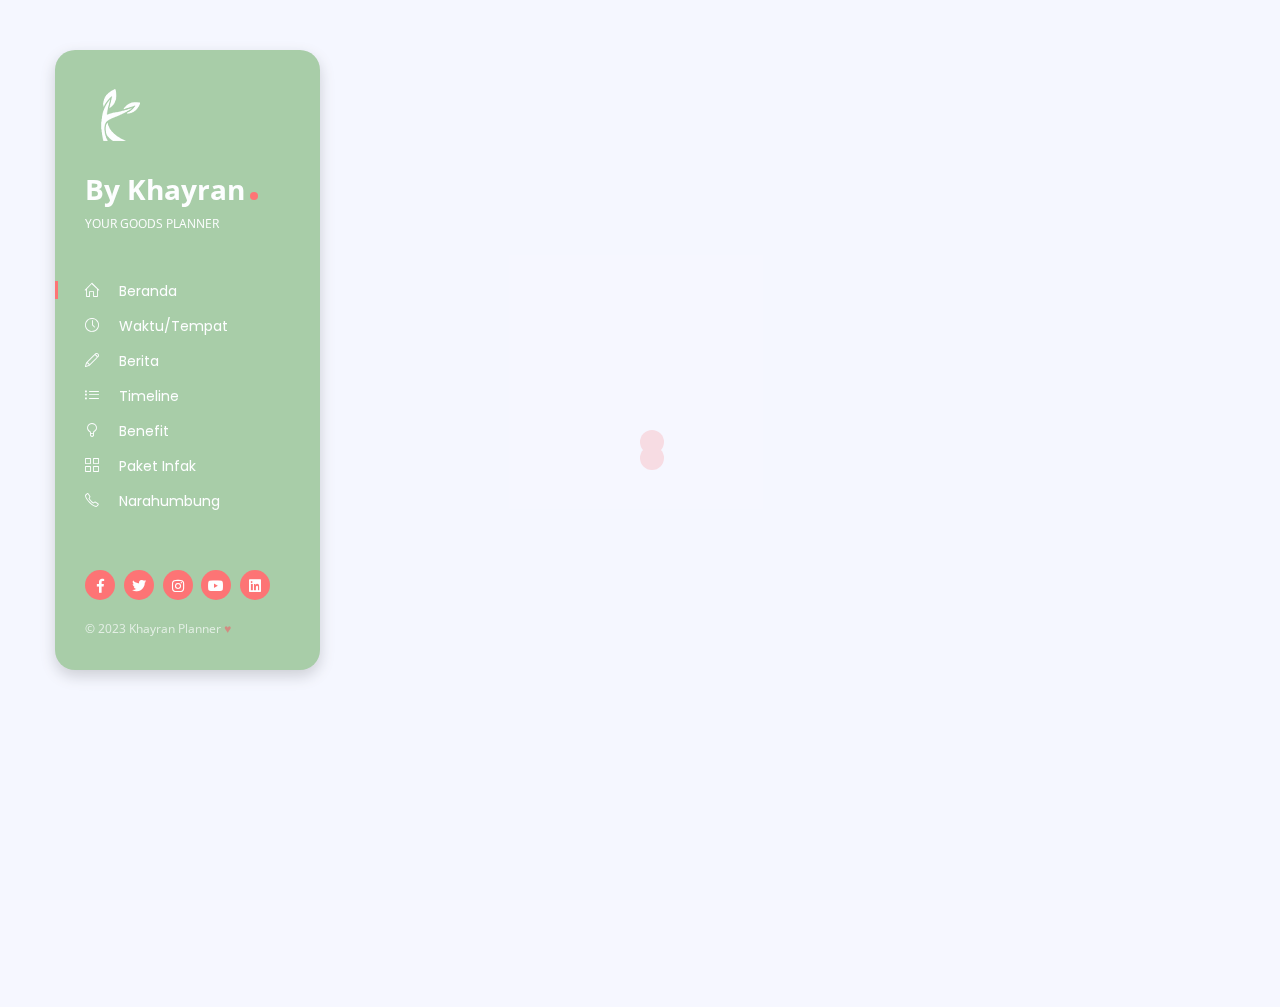
==== commit d1e002e5: "Add files via upload" ====
--- a/pages/form1.html
+++ b/pages/form1.html
@@ -46,8 +46,6 @@
 			<span></span>
 			<span></span>
 		</button>
-		<a href="../index.html" class="logo"><img src="images/logokhayran.png" alt="Khayran Planner" /></a>
-		<a href="../index.html" class="site-title dot ml-2">By Khayran</a>
 	</div>
 
 	<!-- header -->
@@ -94,19 +92,7 @@
     <!-- main content area -->
 	<main class="content float-right">
 
-        <!-- single portfolio -->
-		<section class="single-portfolio background-white rounded padding-50 shadow-blue mt-0">
-
-            <h2 class="archive-header">Formulir Peserta</h2>
-            <!-- portfolio info -->
-            <ul class="list-inline portfolio-info mb-0 mt-4">
-                <li class="list-inline-item"><i class="icon-user"></i>Paket Donatur</li>
-                <li class="list-inline-item"><i class="icon-calendar"></i>23 Maret - 16 April 2023</li>
-            </ul>
-            <div class="spacer" data-height="15"></div>
-
-            <iframe src="https://docs.google.com/forms/d/e/1FAIpQLSdEMvRVDFXsEugnhXFrj0jXrr4JK20KwJ4zXYBbKt-q4I2opw/viewform?embedded=true" width="100%" height="900" frameborder="0" marginheight="0" marginwidth="0">Loading…</iframe>
-        </section>
+		<iframe src="https://docs.google.com/forms/d/e/1FAIpQLSdEMvRVDFXsEugnhXFrj0jXrr4JK20KwJ4zXYBbKt-q4I2opw/viewform?embedded=true" width="100%" height="900" frameborder="0" marginheight="0" marginwidth="0">Loading…</iframe>
 		
 	</main>
 
--- a/css/style.css
+++ b/css/style.css
@@ -304,7 +304,7 @@
 }
 
 .mobile-header {
-  background: #edc56d;
+  background: #add8ab;
   border-radius: 20px;
   display: none;
   -webkit-transform: translateX(0);
@@ -395,7 +395,7 @@
 }
 
 .hero {
-  height: 620px;
+  height: 1050px;
   margin-top: 0;
 }
 .hero .cta {
@@ -405,13 +405,13 @@
 }
 .hero .cta h1 {
   color: #FFF;
-  font-size: 60px;
+  font-size: 25px;
   line-height: 0.7;
 }
 .hero .cta h1 .dot:after {
   content: "";
   background-color: #FF5959;
-  border-radius: 50%;
+  border-radius: 25%;
   display: inline-block;
   margin-left: 5px;
   height: 13px;
